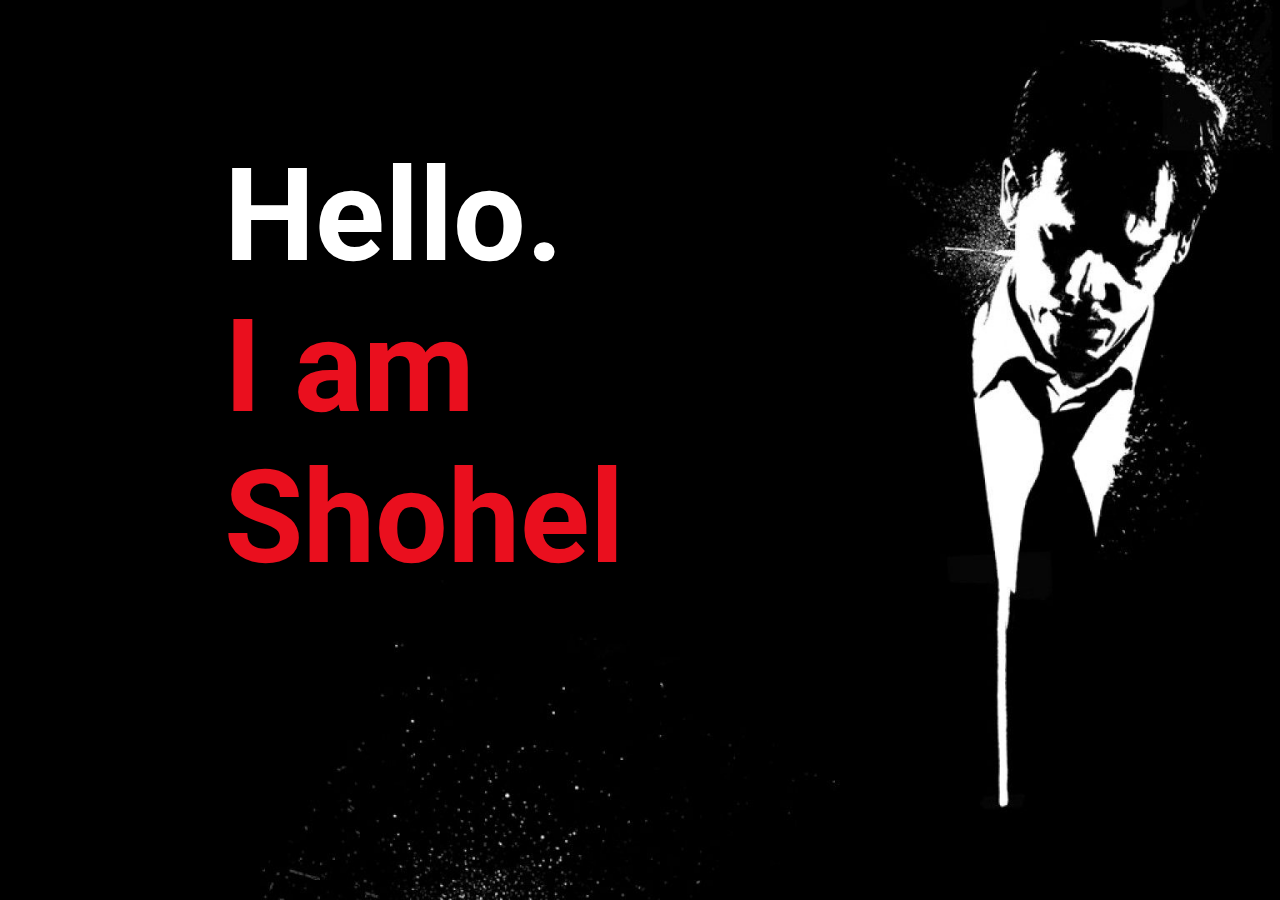
==== A black/index.html @ b4873d8a "shohel commit" ====
<!DOCTYPE html>
<html>
<head>
	<meta charset="utf-8">
	<title>Shohel</title>
	<link rel="stylesheet" href="style.css">
	<link rel="stylesheet" href="https://cdnjs.cloudflare.com/ajax/libs/font-awesome/4.7.0/css/font-awesome.min.css">
	<link rel="preconnect" href="https://fonts.gstatic.com">
 

</head>
<body>
	<div class="back">
 
			<div class="content">
            
            <div class="one">
            <span id="show"><a href="about.html">About </a></span>
			<h1> <span  id="hide">Hello.</span></h1>
			 
		</div>
             
             <div class="two">
			<h2><span  id="hide2">I am</span> </h2>
			<span id="show2"> <a href="work.html">Work </a></span>
		</div>
             
             <div class="three">
			<h3><span id="hide3">Shohel</span> </h3>
			
			<span id="show3"><a href="contact.html">Contact</a> </span>
		</div>
 

			 

		</div>
	</div>









 





</body>
</html>
---- A black/style.css ----
@import url('https://fonts.googleapis.com/css2?family=Roboto:wght@400;500;700;900&display=swap');

*{
	padding: 0;
	margin: 0;
	box-sizing: border-box;
	font-family: 'Roboto', sans-serif;
}
.back{
	background-image: url("bg2.jpg");
	background-size: cover;
	background-repeat: no-repeat;
	background-position: center;
	width: 100%;
	height: 100vh;
}
.content{
	padding-top: 140px;
	width: 65%;
	margin: auto;
}
.one:hover #hide{
	display: none;
}
.one:hover #show{
	display: block;
	padding-left: 28px;
} 
.two:hover #hide2{
	display: none;
}
.two:hover #show2{
	display: block;
	padding-left: 28px;
} 
.three:hover #hide3{
	display: none;
}
.three:hover #show3{
	display: block;
	padding-left: 28px;
}
#show{
	display: none;
	color: #fff;
	font-size: 129.8px;
	cursor: pointer;  
}
#show a{
	color: #fff;
	text-decoration: none;
}

#show2 a{
	color: #EA0F1E;
	text-decoration: none;
}
#show3 a{
	color: #EA0F1E;
	text-decoration: none;
}

#show2{
	display: none;
	font-size: 129px;
	color: #EA0F1E;
	cursor: pointer; 
}
#show3{
	display: none;
	font-size: 129px;
	color: #EA0F1E;
	cursor: pointer;  
}
#hide{
    color: #fff;
    font-size: 129px;
    cursor: pointer; 
}
#hide2{
	color: #EA0F1E;
	font-size: 129px;
	cursor: pointer; 
}
#hide3{
	color: #EA0F1E;
	cursor: pointer;
	font-size: 129px; 
} 
 

@media(max-width: 750px){
.content{
	padding-top: 200px;
	width: 90%;
}
#show{
	font-size: 80px;
}
#show2{
	font-size: 80px;
}
#show3{
	font-size: 80px;
}
#hide{
	font-size: 80px;
}
#hide2{
	font-size: 80px;
}
#hide3{
	font-size: 80px;
}

}
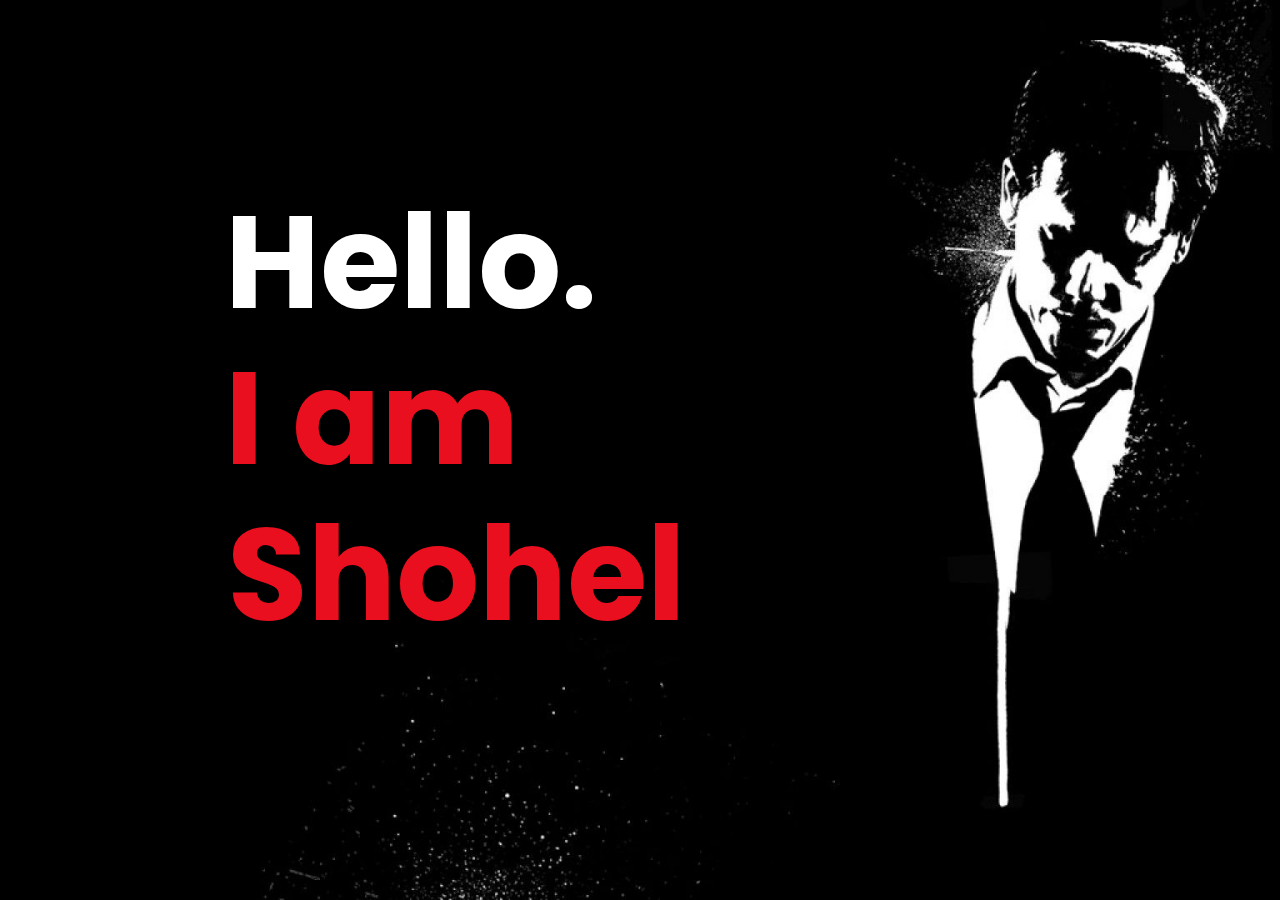
==== commit bffa1c1c: "second commit" ====
--- a/A black/index.html
+++ b/A black/index.html
@@ -5,50 +5,40 @@
 	<title>Shohel</title>
 	<link rel="stylesheet" href="style.css">
 	<link rel="stylesheet" href="https://cdnjs.cloudflare.com/ajax/libs/font-awesome/4.7.0/css/font-awesome.min.css">
-	<link rel="preconnect" href="https://fonts.gstatic.com">
  
 
 </head>
 <body>
-	<div class="back">
- 
-			<div class="content">
-            
-            <div class="one">
-            <span id="show"><a href="about.html">About </a></span>
-			<h1> <span  id="hide">Hello.</span></h1>
-			 
-		</div>
-             
-             <div class="two">
-			<h2><span  id="hide2">I am</span> </h2>
-			<span id="show2"> <a href="work.html">Work </a></span>
-		</div>
-             
-             <div class="three">
-			<h3><span id="hide3">Shohel</span> </h3>
-			
-			<span id="show3"><a href="contact.html">Contact</a> </span>
-		</div>
- 
+	 
+<div class="background"> 
 
-			 
-
-		</div>
-	</div>
+	<div class="block">
 
 
+      <div>
+	<button class="label" onclick="window.location.href='about.html';"></button>
+     </div>
 
 
+     <div>
+    <button onclick="window.location.href='work.html';" class="label2"></button>
+ </div>
 
 
+ <div>
+    <button onclick="window.location.href='contact.html';" class="label3"></button>
+ </div>
 
+</div>
 
+<div class="object">
+  <p>Tap anywhere</p>
+</div>
 
  
 
-
-
+</div> 
+ 
 
 
 </body>
--- a/A black/style.css
+++ b/A black/style.css
@@ -1,12 +1,12 @@
-@import url('https://fonts.googleapis.com/css2?family=Roboto:wght@400;500;700;900&display=swap');
+@import url('https://fonts.googleapis.com/css2?family=Poppins:wght@200;300;400;500;600;700;800;900&display=swap');
 
 *{
 	padding: 0;
 	margin: 0;
 	box-sizing: border-box;
-	font-family: 'Roboto', sans-serif;
-}
-.back{
+  font-family: 'Poppins', sans-serif;
+} 
+.background{
 	background-image: url("bg2.jpg");
 	background-size: cover;
 	background-repeat: no-repeat;
@@ -14,115 +14,141 @@
 	width: 100%;
 	height: 100vh;
 }
-.content{
-	padding-top: 140px;
-	width: 65%;
-	margin: auto;
-}
-.one:hover #hide{
-	display: none;
-}
-.one:hover #show{
+
+.block{
 	display: block;
-	padding-left: 28px;
-} 
-.two:hover #hide2{
-	display: none;
-}
-.two:hover #show2{
-	display: block;
-	padding-left: 28px;
-} 
-.three:hover #hide3{
-	display: none;
-}
-.three:hover #show3{
-	display: block;
-	padding-left: 28px;
-}
-#show{
-	display: none;
-	color: #fff;
-	font-size: 129.8px;
-	cursor: pointer;  
-}
-#show a{
-	color: #fff;
-	text-decoration: none;
+	position: absolute;
+	top: 32.5%;
+	left: 26.7%;
+	transform: translate(-32.5%, -26.7%); 
+	margin: 0;
 }
 
-#show2 a{
-	color: #EA0F1E;
-	text-decoration: none;
+.label{ 
+	cursor: pointer;
+	width: 3em;
+	font-size: 130px;
+	color: #fff;
+	height: 1.2em;
+	padding-left: 48.5px;
+	background-color: transparent;
+	font-weight: bold;
+	border: none;
 }
-#show3 a{
-	color: #EA0F1E;
-	text-decoration: none;
+.label:after{ 
+	content:'Hello.'; 
+	transition: 0.4s;
+}
+.label:hover:after{ 
+	content:'About'; 
+  padding-left: 57px;
 }
 
-#show2{
-	display: none;
-	font-size: 129px;
+
+.label2{
+ cursor: pointer;
+	width: 3em;
+	font-size: 130px;
+	color: #fff;
+	height: 1.2em;
+	background-color: transparent;
+	font-weight: bold;
 	color: #EA0F1E;
-	cursor: pointer; 
+	border: none;
 }
-#show3{
-	display: none;
-	font-size: 129px;
-	color: #EA0F1E;
-	cursor: pointer;  
+.label2:after{ 
+	content:'I am'; 
+	transition: 0.4s;
 }
-#hide{
-    color: #fff;
-    font-size: 129px;
-    cursor: pointer; 
-}
-#hide2{
-	color: #EA0F1E;
-	font-size: 129px;
-	cursor: pointer; 
-}
-#hide3{
-	color: #EA0F1E;
-	cursor: pointer;
-	font-size: 129px; 
-} 
- 
-
-@media(max-width: 750px){
-.content{
-	padding-top: 200px;
-	width: 90%;
-}
-#show{
-	font-size: 80px;
-}
-#show2{
-	font-size: 80px;
-}
-#show3{
-	font-size: 80px;
-}
-#hide{
-	font-size: 80px;
-}
-#hide2{
-	font-size: 80px;
-}
-#hide3{
-	font-size: 80px;
+.label2:hover:after{ 
+	content:'Work'; 
+  padding-left: 86px;
 }
 
+
+.label3{ 
+	cursor: pointer;
+	width: 3.9em;
+	font-size: 130px;
+	color: #fff;
+	height: 1.3em;
+	padding-left: 50px;
+	background-color: transparent;
+	font-weight: bold;
+	color: #EA0F1E;
+	border: none;
+}
+.label3:after{ 
+	content:'Shohel'; 
+	transition: 0.4s;
+}
+.label3:hover:after{ 
+	content:'Contact'; 
+  padding-left: 42px; 
+}
+.object{
+	display: none;
+   animation: MoveUpDown 1.2s linear infinite;
+   position: absolute;
+   left: 50%;
+   bottom: 4%;
+   font-size: 16px;
+   font-weight: 600;
+   transform: translate(-50%, -4%); 
+}
+
+@keyframes MoveUpDown {
+  0%, 100% {
+    bottom: 3.5%;
+  }
+  50% {
+    bottom: 5%;
+  }
 }
 
 
 
+ 
 
+@media(max-width: 750px){
+.object{
+	display: block;
+	color: #fff;
+}
 
+.block{ 
+	top: 40%;
+	left: 16%;
+	transform: translate(-40%, -16%);  
+}
 
+.label{  
+	width: 3em;
+	font-size: 15vw; 
+	height: 1.2em;
+	padding-left: 48.5px; 
+}
 
+.label2{  
+	width: 3em;
+	font-size: 15vw; 
+	height: 1.2em;
+	padding-left: 48.5px; 
+}
 
-
-
-
-
+.label3{  
+	width: 3em;
+	font-size: 15vw; 
+	height: 1.2em; 
+	padding-left: 48.5px; 
+}
+.label:hover:after{  
+  padding-left: 16px;
+}
+.label2:hover:after{ 
+  padding-left: 16px;
+}
+.label3:hover:after{  
+  padding-left: 16px;
+}
+}